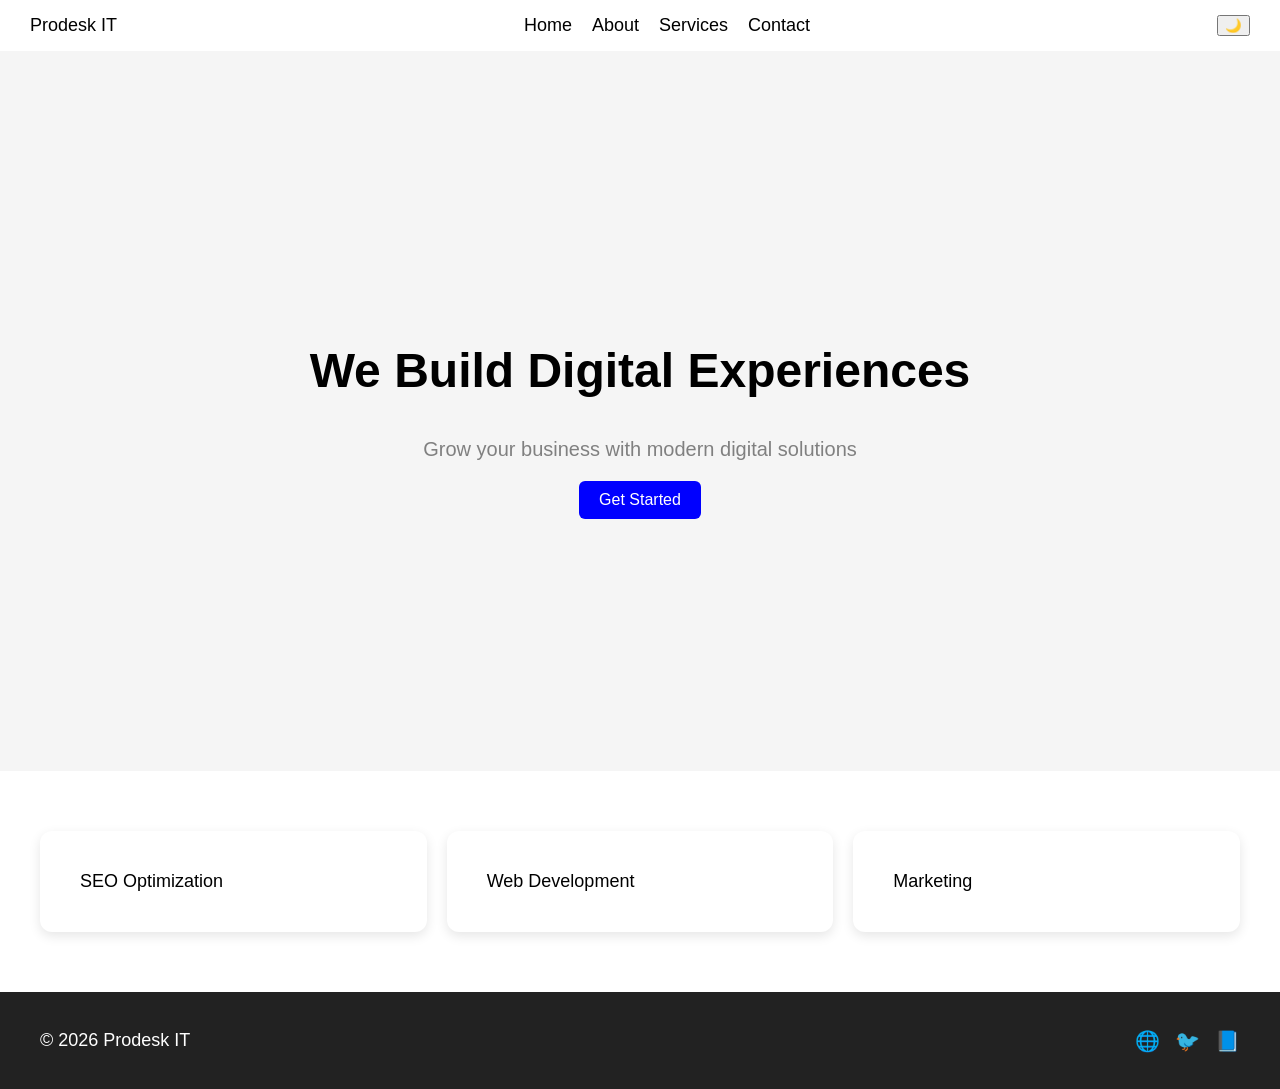
==== Mission 1/index.html @ d36c9189 "Mission 1 Completed." ====
<!DOCTYPE html>
<html lang="en">
<head>
    <meta charset="UTF-8">
    <meta name="viewport" content="width=device-width, initial-scale=1.0">
    <title>Prodesk IT</title>
    <link rel="stylesheet" href="style.css">
</head>
<body>
    <!-- Navbar Section -->
    <header class="navbar">
        <div class="logo">Prodesk IT</div>
        <nav class="nav-links">
            <a href="#">Home</a>
            <a href="#">About</a>
            <a href="#">Services</a>
            <a href="#">Contact</a>
        </nav>
        <button id="toggleMode">🌙</button>
    </header>

    <!-- Hero Section -->
    <section class="hero">
        <div class="hero-content">
            <h1>We Build Digital Experiences</h1>
            <p>Grow your business with modern digital solutions</p>
            <button class="btn">Get Started</button>
        </div>
    </section>

     <!-- Services -->
    <section class="services">
        <div class="card">SEO Optimization</div>
        <div class="card">Web Development</div>
        <div class="card">Marketing</div>
    </section>

    <!-- Footer -->
    <footer class="footer">
        <p>© 2026 Prodesk IT</p>
        <div class="social-icons">
            <a href="#">🌐</a>
            <a href="#">🐦</a>
            <a href="#">📘</a>
        </div>
    </footer>

    <script src="script.js"></script>
</body>
</html>
---- Mission 1/style.css ----
*{
    box-sizing: border-box;
}

body{
    margin:0;
    font-family: Arial, Helvetica, sans-serif;
    font-size: 18px;
    box-sizing: border-box;
    
}

body, .card, .btn, .navbar {
    transition: all 0.5s ease;
}

/* Navbar */
.navbar{
    display:flex;
    justify-content: space-between;
    align-items: center;
    padding: 15px 30px;
    background: white;
    position: sticky;
    top:0;
    z-index: 1000;
}

.nav-links{
    display: flex;
    gap:20px; 
    font-size: 18px;
    font-weight: 500;   
}

.nav-links a{
    text-decoration: none;
    color: inherit;
}

/* Hero section */
.hero{
    height: 80vh;
    display: flex;
    flex-direction: column;
    justify-content: center;
    align-items: center;
    gap:15px;
    background:#f5f5f5;
    text-align: center;
}

.hero-content{
    max-width: 900px;
}

.hero h1{
    font-size:3rem;
    font-weight: bold;
}

.hero p{
    font-size: 1.25rem;
    color: gray;
}

.btn{
    padding: 10px 20px;
    background: blue;
    color: white;
    border: none;
    cursor: pointer;
    font-size: 16px;
    font-weight: 500;
    border-radius: 6px;
}

.btn:focus{
    outline: 2px solid white;
}

/* Services */
.services{
    display: grid;
    grid-template-columns: repeat(3,1fr);
    gap:20px;
    padding: 60px 40px;
}

.card{
    padding: 40px;
    background: white;
    border-radius: 12px;
    box-shadow: 0 4px 12px rgba(0,0,0,0.1);
    cursor: pointer;
}

/* Footer */
.footer{
    text-align: center;
    display: flex;
    justify-content: space-between;
    align-items: center;
    padding: 20px 40px;
    background:#222;
    color: white;
}

.social-icons {
  display: flex;
  gap: 15px;
}

.social-icons a {
  text-decoration: none;
  font-size: 20px;
  color: white;
  transition: 0.3s;
}

.social-icons a:hover {
  color: #4CAF50;
  transform: scale(1.2);
}

/* Dark Mode */
.dark{
    background: #121212;
    color: #ffffff;
}

.dark .navbar{
    background: #1e1e1e;
}

.dark .nav-links a{
    color: white;
}
.dark .hero{
    background: #181818;
}

.dark .card{
    background: #2a2a2a;
    box-shadow: none;
}

.btn:hover{
    transform: scale(1.1);
    background:darkblue;
}

.card:hover{
    transform: translateY(-10px);
    transition: 0.3s;
}

/* Responsive design*/
@media(max-width:768px){
    .nav-links{
        flex-direction: column;
        align-items: center;
    }

    .services{
        grid-template-columns: 1fr;
    }
    
    .footer {
    flex-direction: column;
    gap: 10px;
    text-align: center;
  }
}
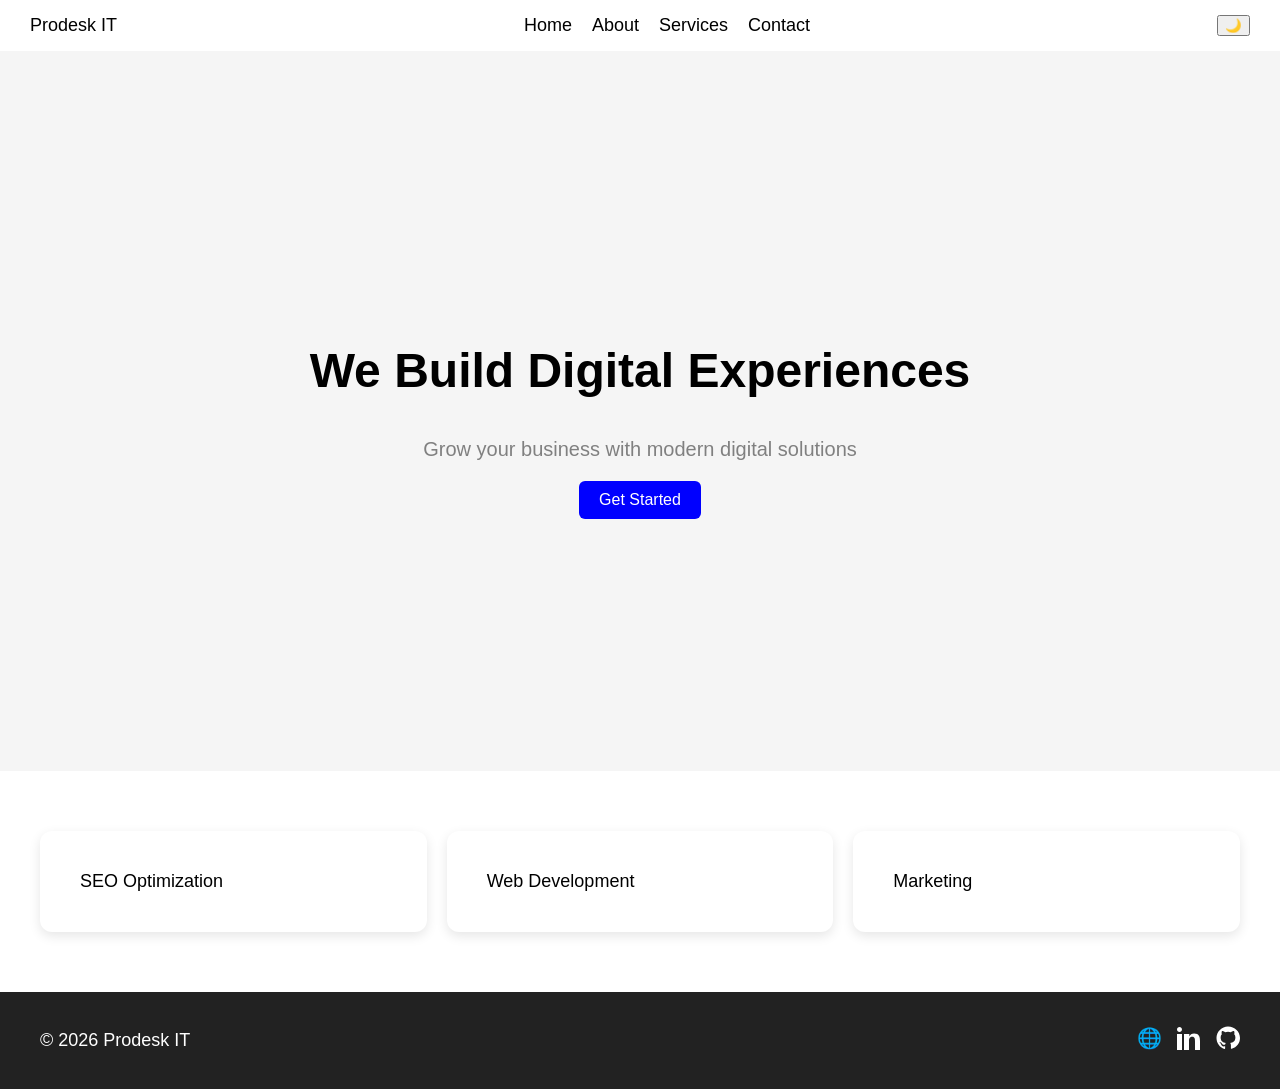
==== commit 80330e70: "Add social media links to footer Updated footer links to include actual URLs for social media." ====
--- a/Mission 1/index.html
+++ b/Mission 1/index.html
@@ -39,12 +39,20 @@
     <footer class="footer">
         <p>© 2026 Prodesk IT</p>
         <div class="social-icons">
-            <a href="#">🌐</a>
-            <a href="#">🐦</a>
-            <a href="#">📘</a>
+            <a href="https://prodesk.in/" target="_blank" rel="noopener noreferrer">🌐</a>
+            <a href="https://www.linkedin.com/company/prodesk-it/" target="_blank" rel="noopener noreferrer">
+                <svg width="24" height="24" fill="currentColor" viewBox="0 0 24 24">
+                    <path d="M4.98 3.5C4.98 4.88 3.87 6 2.49 6 1.11 6 0 4.88 0 3.5S1.11 1 2.49 1c1.38 0 2.49 1.12 2.49 2.5zM0 8h5v16H0V8zm7.5 0h4.8v2.2h.1c.7-1.3 2.3-2.7 4.7-2.7 5 0 5.9 3.3 5.9 7.5V24h-5V15.4c0-2-.04-4.6-2.8-4.6-2.8 0-3.2 2.2-3.2 4.4V24h-5V8z"/>
+                </svg>
+            </a>
+            <a href="https://github.com/" target="_blank" rel="noopener noreferrer">
+                <svg width="24" height="24" fill="currentColor" viewBox="0 0 24 24">
+                    <path d="M12 .5C5.73.5.5 5.73.5 12c0 5.08 3.29 9.39 7.86 10.91.57.1.78-.25.78-.55v-2.1c-3.2.7-3.87-1.54-3.87-1.54-.52-1.32-1.27-1.67-1.27-1.67-1.04-.71.08-.7.08-.7 1.15.08 1.76 1.18 1.76 1.18 1.02 1.75 2.67 1.24 3.32.95.1-.74.4-1.24.72-1.52-2.55-.29-5.23-1.27-5.23-5.65 0-1.25.45-2.28 1.18-3.08-.12-.3-.51-1.52.11-3.17 0 0 .97-.31 3.18 1.18a11.1 11.1 0 0 1 5.8 0c2.2-1.5 3.17-1.18 3.17-1.18.63 1.65.24 2.87.12 3.17.73.8 1.18 1.83 1.18 3.08 0 4.39-2.69 5.36-5.25 5.64.41.35.78 1.04.78 2.1v3.12c0 .3.2.66.79.55C20.71 21.38 24 17.08 24 12 24 5.73 18.77.5 12 .5z"/>
+                </svg>
+        </a>
         </div>
     </footer>
 
     <script src="script.js"></script>
 </body>
-</html>+</html>
